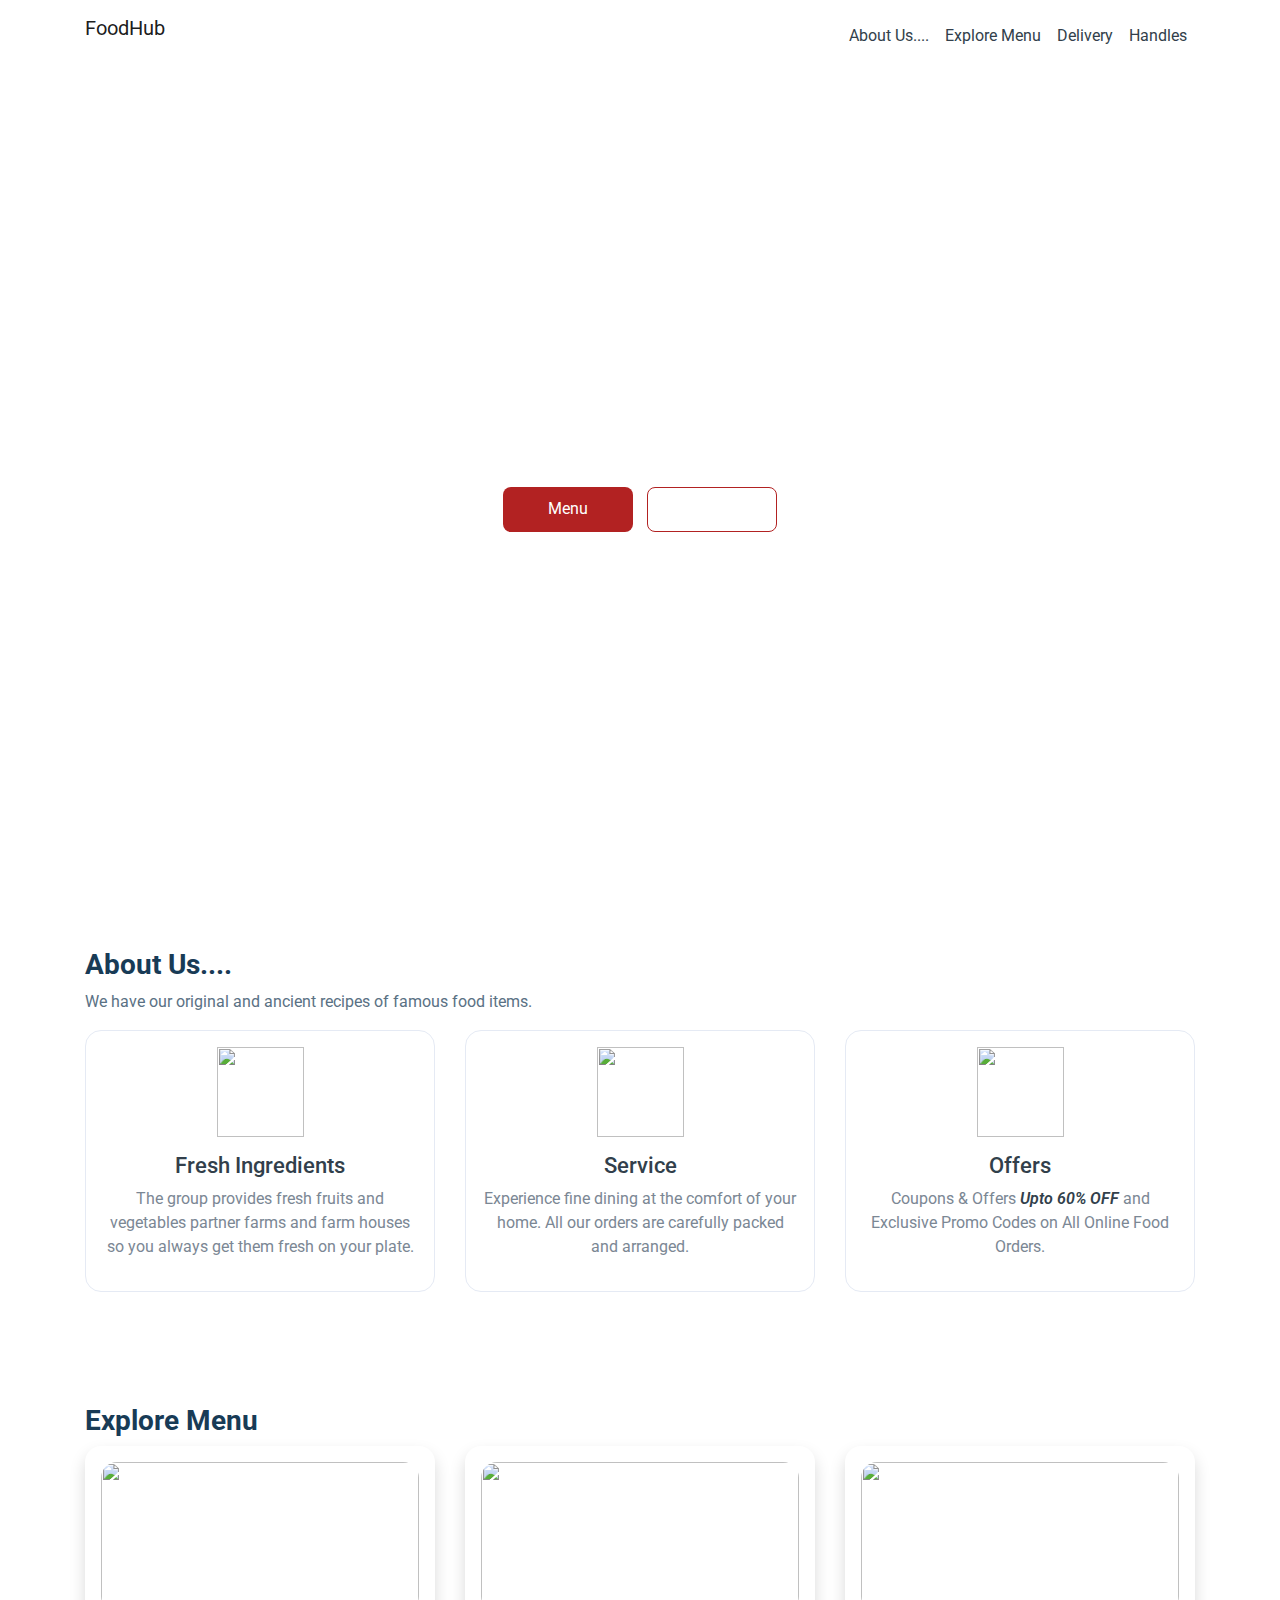
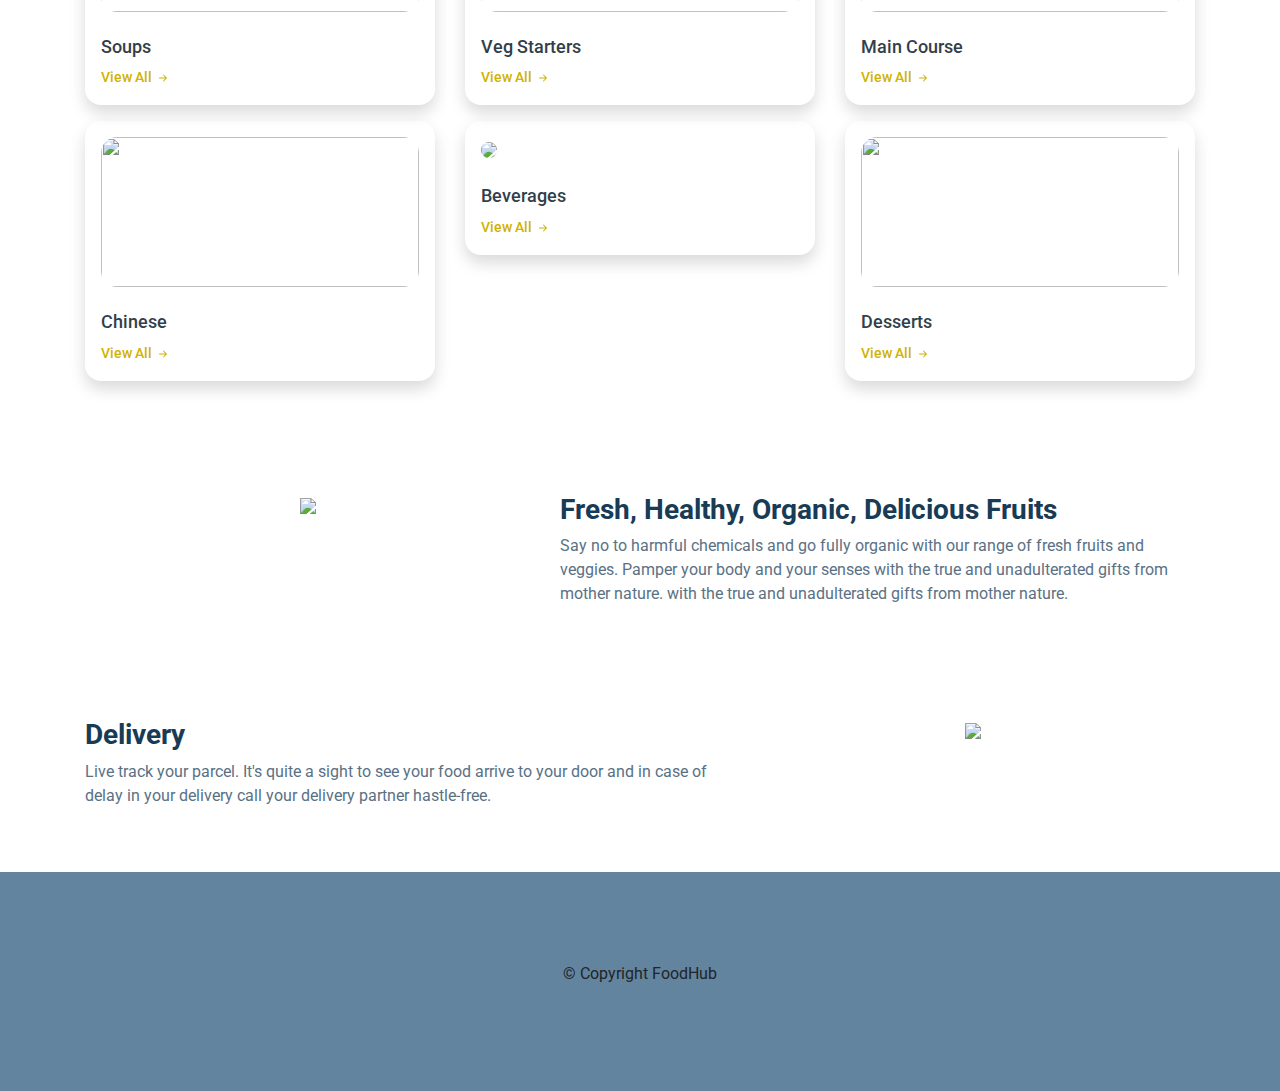
==== Landing Page(Task 1)/index.html @ 3e2d4210 "Task 1 Done" ====
<!DOCTYPE html>
<html>
<head>
    <link rel="stylesheet" href="https://stackpath.bootstrapcdn.com/bootstrap/4.5.2/css/bootstrap.min.css" integrity="sha384-JcKb8q3iqJ61gNV9KGb8thSsNjpSL0n8PARn9HuZOnIxN0hoP+VmmDGMN5t9UJ0Z" crossorigin="anonymous" />
    <script src="https://code.jquery.com/jquery-3.5.1.slim.min.js" integrity="sha384-DfXdz2htPH0lsSSs5nCTpuj/zy4C+OGpamoFVy38MVBnE+IbbVYUew+OrCXaRkfj" crossorigin="anonymous"></script>
    <script src="https://cdn.jsdelivr.net/npm/popper.js@1.16.1/dist/umd/popper.min.js" integrity="sha384-9/reFTGAW83EW2RDu2S0VKaIzap3H66lZH81PoYlFhbGU+6BZp6G7niu735Sk7lN" crossorigin="anonymous"></script>
    <script src="https://stackpath.bootstrapcdn.com/bootstrap/4.5.2/js/bootstrap.min.js" integrity="sha384-B4gt1jrGC7Jh4AgTPSdUtOBvfO8shuf57BaghqFfPlYxofvL8/KUEfYiJOMMV+rV" crossorigin="anonymous"></script>
    <script src="https://kit.fontawesome.com/20c5629a29.js" crossorigin="anonymous"></script>
<link rel="stylesheet" href="style.css">
<meta charset="UTF-8">
<meta name="viewport" content="width=device-width, initial-scale=1.0" >
<title>FoodHub</title>
</head>

<body>
    <nav class="navbar navbar-expand-lg navbar-light bg-white fixed-top">
        <div class="container">
            <a class="navbar-brand" href="#">
                <p>FoodHub</p>
            </a>
            <button class="navbar-toggler" type="button" data-toggle="collapse" data-target="#navbarNavAltMarkup" aria-controls="navbarNavAltMarkup" aria-expanded="false" aria-label="Toggle navigation">
                <span class="navbar-toggler-icon"></span>
            </button>
            <div class="collapse navbar-collapse" id="navbarNavAltMarkup">
                <div class="navbar-nav ml-auto">
                    <a class="nav-link active" href="#wcuSection" id="navItem" >
                        About Us....
                    </a>
                    <a class="nav-link" href="#exploreMenuSection" id="navItem">Explore Menu</a>
                    <a class="nav-link" href="#deliveryPaymentSection" id="navItem">Delivery</a>
                    <a class="nav-link" href="#followUsSection" id="navItem">Handles</a>
                </div>
            </div>
        </div>
    </nav>
    <div class="banner-section-bg-container d-flex justify-content-center flex-column">
        <div class="text-center">
            <h1 class="banner-heading mb-3">Farm Fresh Food Anywhere, Anytime</h1>
            <p class="banner-caption mb-4"></p>
            <button class="custom-button" >Menu</button>
            <button class="custom-outline-button">Order</button>
        </div>
    </div>
    <div class="wcu-section pt-5 pb-5" id="wcuSection">
        <div class="container">
            <div class="row">
                <div class="col-12">
                    <h1 class="wcu-section-heading">About Us....
                    </h1>
                    <p class="wcu-section-description">
                        We have our original and ancient recipes of famous food
                        items.
                    </p>
                </div>
                
                <div class="col-12 col-md-4">
                    <div class="wcu-card p-3 mb-3">
                        <img src="https://encrypted-tbn0.gstatic.com/images?q=tbn:ANd9GcSYcLAKd-4Ysa1-3xNeJmJTl1pY51UlrTwbbw&usqp=CAU" class="wcu-card-image" />
                        <h1 class="wcu-card-title mt-3">Fresh Ingredients</h1>
                        <p class="wcu-card-description">
                            The group provides fresh fruits and vegetables
                            partner farms and farm houses so
                            you always get them fresh on your plate.
                        </p>
                    </div>
                </div>
                <div class="col-12 col-md-4">
                    <div class="wcu-card p-3 mb-3">
                        <img src="https://encrypted-tbn0.gstatic.com/images?q=tbn:ANd9GcQwd8NeEtofNAD-rinPal9Sfsz_D2zsd2ONiA&usqp=CAU" class="wcu-card-image" />
                        <h1 class="wcu-card-title mt-3">Service</h1>
                        <p class="wcu-card-description">
                            Experience fine dining at the comfort of your home. All our
                            orders are carefully packed and arranged.
                        </p>
                    </div>
                </div>
                <div class="col-12 col-md-4">
                    <div class="wcu-card p-3 mb-3">
                        <img src="https://encrypted-tbn0.gstatic.com/images?q=tbn:ANd9GcR3_hEWnikKeh8umRY_hi_EFtW_kxIg69xDH37YZnJMdB13wnypbtdYFbFkJiYltRt89NE&usqp=CAU" class="wcu-card-image"  />
                        <h1 class="wcu-card-title mt-3">Offers</h1>
                        <p class="wcu-card-description">
                            Coupons & Offers
                            <span class="offers"> Upto 60% OFF</span>
                            and Exclusive Promo Codes on All Online Food Orders.
                        </p>
                    </div>
                </div>
            </div>
        </div>
    </div>
    <div class="explore-menu-section pt-5 pb-5" id="exploreMenuSection">
        <div class="container">
            <div class="row">
                <div class="col-12">
                    <h1 class="menu-section-heading">Explore Menu</h1>
                </div>
                <div class="col-12 col-md-6 col-lg-4">
                    <div class="shadow menu-item-card p-3 mb-3">
                        <img src="https://img.freepik.com/free-photo/bowl-soup-with-piece-bread-it_1340-23200.jpg" height="150" class="menu-item-image w-100" />
                        <h1 class="menu-card-title">Soups</h1>
                        <a href="" class="menu-item-link">
                            View All
                            <svg width="16px" height="16px" viewBox="0 0 16 16" class="bi bi-arrow-right-short" fill="#d0b200" xmlns="http://www.w3.org/2000/svg">
                                <path fill-rule="evenodd" d="M4 8a.5.5 0 0 1 .5-.5h5.793L8.146 5.354a.5.5 0 1 1 .708-.708l3 3a.5.5 0 0 1 0 .708l-3 3a.5.5 0 0 1-.708-.708L10.293 8.5H4.5A.5.5 0 0 1 4 8z" />
                            </svg>
                        </a>
                    </div>
                </div>
                <div class="col-12 col-md-6 col-lg-4">
                    <div class="shadow menu-item-card p-3 mb-3">
                        <img src="https://media.istockphoto.com/id/1093396546/photo/chicken-hariyali-kakab-or-malai-malai-kebab-served-with-skewers-and-yogurt-dip-in-a-plate.jpg?s=612x612&w=0&k=20&c=1-tQTk0GIIdrll19APte_EjzYGiHeL1hbiCAw0ynn0g=" height="150" class="menu-item-image w-100" />
                        <h1 class="menu-card-title">Veg Starters</h1>
                        <a href="" class="menu-item-link">
                            View All
                            <svg width="16px" height="16px" viewBox="0 0 16 16" class="bi bi-arrow-right" fill="#d0b200" xmlns="http://www.w3.org/2000/svg">
                                <path fill-rule="evenodd" d="M4 8a.5.5 0 0 1 .5-.5h5.793L8.146 5.354a.5.5 0 1 1 .708-.708l3 3a.5.5 0 0 1 0 .708l-3 3a.5.5 0 0 1-.708-.708L10.293 8.5H4.5A.5.5 0 0 1 4 8z" />
                            </svg>
                        </a>
                    </div>
                </div>
                <div class="col-12 col-md-6 col-lg-4">
                    <div class="menu-item-card shadow p-3 mb-3">
                        <img src="https://encrypted-tbn0.gstatic.com/images?q=tbn:ANd9GcRJwgl1vgFuL7H14uMpGyxFg09Wa4hA_u_jUQ&usqp=CAU" height="150" class="menu-item-image w-100" />
                        <h1 class="menu-card-title">Main Course</h1>
                        <a href="" class="menu-item-link">
                            View All
                            <svg width="16px" height="16px" viewBox="0 0 16 16" class="bi bi-arrow-right" fill="#d0b200" xmlns="http://www.w3.org/2000/svg">
                                <path fill-rule="evenodd" d="M4 8a.5.5 0 0 1 .5-.5h5.793L8.146 5.354a.5.5 0 1 1 .708-.708l3 3a.5.5 0 0 1 0 .708l-3 3a.5.5 0 0 1-.708-.708L10.293 8.5H4.5A.5.5 0 0 1 4 8z" />
                            </svg>
                        </a>
                    </div>
                </div>
                <div class="col-12 col-md-6 col-lg-4">
                    <div class="menu-item-card shadow p-3 mb-3">
                        <img src="https://images.unsplash.com/photo-1585032226651-759b368d7246?ixlib=rb-4.0.3&ixid=M3wxMjA3fDB8MHxzZWFyY2h8Nnx8Y2hpbmVzZSUyMGZvb2R8ZW58MHx8MHx8fDA%3D&w=1000&q=80" class="menu-item-image w-100" height="150" />
                        <h1 class="menu-card-title">Chinese</h1>
                        <a href="" class="menu-item-link">
                            View All
                            <svg width="16px" height="16px" viewBox="0 0 16 16" class="bi bi-arrow-right" fill="#d0b200" xmlns="http://www.w3.org/2000/svg">
                                <path fill-rule="evenodd" d="M4 8a.5.5 0 0 1 .5-.5h5.793L8.146 5.354a.5.5 0 1 1 .708-.708l3 3a.5.5 0 0 1 0 .708l-3 3a.5.5 0 0 1-.708-.708L10.293 8.5H4.5A.5.5 0 0 1 4 8z" />
                            </svg>
                        </a>
                    </div>
                </div>
                <div class="col-12 col-md-6 col-lg-4">
                    <div class="menu-item-card shadow p-3 mb-3">
                        <img src="https://encrypted-tbn0.gstatic.com/images?q=tbn:ANd9GcR2UIFO4sGhED17vdC7HG4ZDMzqbzzpK--Jlj9iSBL1WA&s" class="menu-item-image w-100" />
                        <h1 class="menu-card-title">Beverages</h1>
                        <a href="" class="menu-item-link">
                            View All
                            <svg width="16px" height="16px" viewBox="0 0 16 16" class="bi bi-arrow-right" fill="#d0b200" xmlns="http://www.w3.org/2000/svg">
                                <path fill-rule="evenodd" d="M4 8a.5.5 0 0 1 .5-.5h5.793L8.146 5.354a.5.5 0 1 1 .708-.708l3 3a.5.5 0 0 1 0 .708l-3 3a.5.5 0 0 1-.708-.708L10.293 8.5H4.5A.5.5 0 0 1 4 8z" />
                            </svg>
                        </a>
                    </div>
                </div>
                <div class="col-12 col-md-6 col-lg-4">
                    <div class="menu-item-card shadow p-3 mb-3">
                        <img src="https://media.istockphoto.com/id/936205852/photo/chocolate-ice-cream-in-a-glass-cup.jpg?s=612x612&w=0&k=20&c=gcPTroDVPNSlCS45BkqEG-6-REnKFEzboBpuX8O3lY4=" height="150"class="menu-item-image w-100" />
                        <h1 class="menu-card-title">Desserts</h1>
                        <a href="" class="menu-item-link">
                            View All
                            <svg width="16px" height="16px" viewBox="0 0 16 16" class="bi bi-arrow-right" fill="#d0b200" xmlns="http://www.w3.org/2000/svg">
                                <path fill-rule="evenodd" d="M4 8a.5.5 0 0 1 .5-.5h5.793L8.146 5.354a.5.5 0 1 1 .708-.708l3 3a.5.5 0 0 1 0 .708l-3 3a.5.5 0 0 1-.708-.708L10.293 8.5H4.5A.5.5 0 0 1 4 8z" />
                            </svg>
                        </a>
                    </div>
                </div>
            </div>
        </div>
    </div>
    <div class="healthy-food-section pt-5 pb-5">
        <div class="container">
            <div class="row">
                <div class="col-12 col-md-5">
                    <div class="text-center">
                        <img src="https://st.depositphotos.com/1361307/2948/i/450/depositphotos_29481875-stock-photo-green-and-red-healthy-food.jpg" class="healthy-food-section-img" />
                    </div>
                </div>
                <div class="col-12 col-md-7">
                    <h1 class="healthy-food-section-heading">
                        Fresh, Healthy, Organic, Delicious Fruits
                    </h1>
                    <p class="healthy-food-section-description">
                        Say no to harmful chemicals and go fully organic with our range of
                        fresh fruits and veggies. Pamper your body and your senses with
                        the true and unadulterated gifts from mother nature. with the true
                        and unadulterated gifts from mother nature.
                    </p>
                </div>
            </div>
        </div>
    </div>
    <div class="delivery-and-payment-section pt-5 pb-5" id="deliveryPaymentSection">
        <div class="container">
            <div class="row">
                <div class="col-12 col-md-5 order-1 order-md-2">
                    <div class="text-center">
                        <img src="https://encrypted-tbn0.gstatic.com/images?q=tbn:ANd9GcTFhIPBpD-QT0LUwhjQAP8Xj9P0rnUR6XGXQ2cr7Jxa1A&s" />
                    </div>
                </div>
                <div class="col-12 col-md-7 order-2 order-md-1">
                    <h1 class="delivery-and-payment-section-heading">
                        Delivery
                    </h1>
                    <p class="delivery-and-payment-section-description">
                        Live track your parcel. It's quite a sight to see your food arrive to your door and in case of delay in your delivery call your delivery partner hastle-free.
                    </p>
                </div>
            </div>
        </div>
    </div>
    <footer id="footer">
        <i class="social-icon fa fa-facebook"></i>
        <i class="social-icon fa fa-twitter"></i>
        <i class="social-icon fa fa-instagram"></i>
        <i class="social-icon fa fa-envelope"></i>
        <p>© Copyright FoodHub</p>
    
      </footer>
</body>

</html>
---- Landing Page(Task 1)/style.css ----
@import url("https://fonts.googleapis.com/css2?family=Bree+Serif&family=Caveat:wght@400;700&family=Lobster&family=Monoton&family=Open+Sans:ital,wght@0,400;0,700;1,400;1,700&family=Playfair+Display+SC:ital,wght@0,400;0,700;1,700&family=Playfair+Display:ital,wght@0,400;0,700;1,700&family=Roboto:ital,wght@0,400;0,700;1,400;1,700&family=Source+Sans+Pro:ital,wght@0,400;0,700;1,700&family=Work+Sans:ital,wght@0,400;0,700;1,700&display=swap");

body{
  background-color: white;
}
#navItem{
  padding-top: px;
  color: #323f4b;
  font-family: "Roboto";
}
#navItem:hover{
  color: #6c7c89;

}
.banner-section-bg-container {
  background-image: url("https://img.freepik.com/free-photo/blur-coffee-cafe-shop-restaurant-with-bokeh-background_1421-472.jpg?size=626&ext=jpg");
  height: 100vh;
  background-size: cover;
}
.banner-heading {
  color: white;
  font-family: "Roboto";
  padding-bottom: 40px;
  font-size: 45px;
  font-weight: 300;
}
.banner-caption {
  color: #f5f7fa;
  font-family: "Roboto";
  font-size: 24px;
  font-weight: 300;
}
.custom-button {
  color: white;
  background-color: firebrick;
  width: 130px;
  height: 45px;
  border-width: 0;
  border-radius: 8px;
  margin-right: 10px;
}
.custom-button:hover {
  background-color: white;
  color: black;}

.custom-outline-button {
  color: white;
  background-color: transparent;
  width: 130px;
  height: 45px;
  border-style: solid;
  border-width: 1px;
  border-color: firebrick;
  border-radius: 8px;
}
.custom-outline-button:hover {
  background-color: white;
  color: black;
}

.wcu-section-heading {
  color: #183b56;
  font-family: "Roboto";
  font-size: 28px;
  font-weight: 700;
}
.wcu-section-description {
  color: #5a7184;
  font-family: "Roboto";
  font-size: 16px;
}
.wcu-card {
  text-align: center;
  border-style: solid;
  border-width: 1px;
  border-color: #e5eaf4;
  border-radius: 16px;
}
.wcu-card-image {
  width: 87px;
  height: 90px;
}
.wcu-card-title {
  color: #323f4b;
  font-family: "Roboto";
  font-size: 22px;
  font-weight: 500;
}
.wcu-card-description {
  color: #7b8794;
  font-family: "Roboto";
  font-size: 16px;
}
.offers {
  color: #323f4b;
  font-style: italic;
  font-weight: 600;
}
.menu-section-heading {
  color: #183b56;
  font-family: "Roboto";
  font-size: 28px;
  font-weight: 700;
}
.menu-item-image {
  border-radius: 16px;
}
.menu-card-title {
  color: #323f4b;
  font-family: "Roboto";
  font-size: 18px;
  font-weight: 500;
  margin-top: 24px;
}
.menu-item-link {
  color: #d0b200;
  font-family: "Roboto";
  font-size: 14px;
  font-weight: 500;
}
.menu-item-card {
  border-radius: 16px;
}

.healthy-food-section-img {
  width: 180px;
}
.healthy-food-section-heading {
  color: #183b56;
  font-family: "Roboto";
  font-size: 28px;
  font-weight: 700;
}
.healthy-food-section-description {
  color: #5a7184;
  font-family: "Roboto";
  font-size: 16px;
}

.delivery-and-payment-section-img {
  width: 270px;
}
.delivery-and-payment-section-heading {
  color: #183b56;
  font-family: "Roboto";
  font-size: 28px;
  font-weight: 700;
}
.delivery-and-payment-section-description {
  color: #5a7184;
  font-family: "Roboto";
  font-size: 16px;
}




#footer{
  background-color: #62849e;
  text-align: center;
  padding: 7% 15%;
}
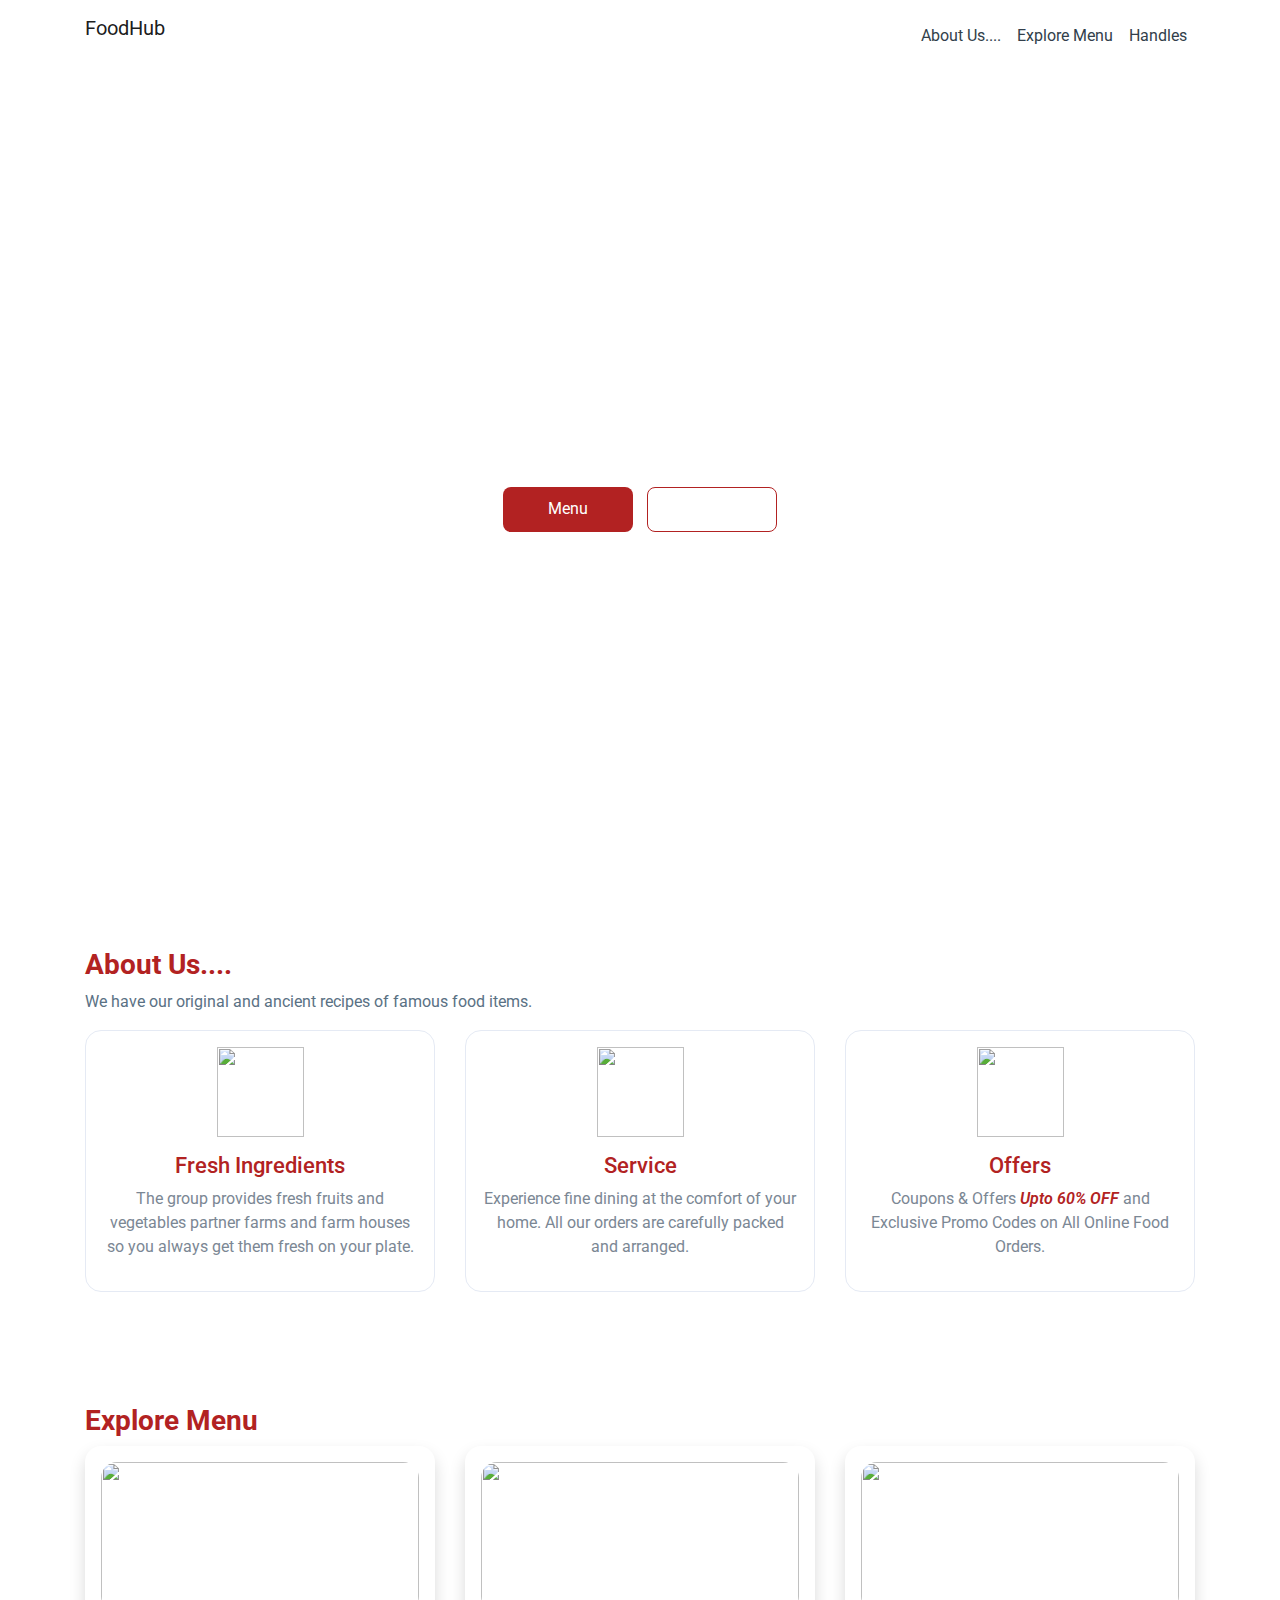
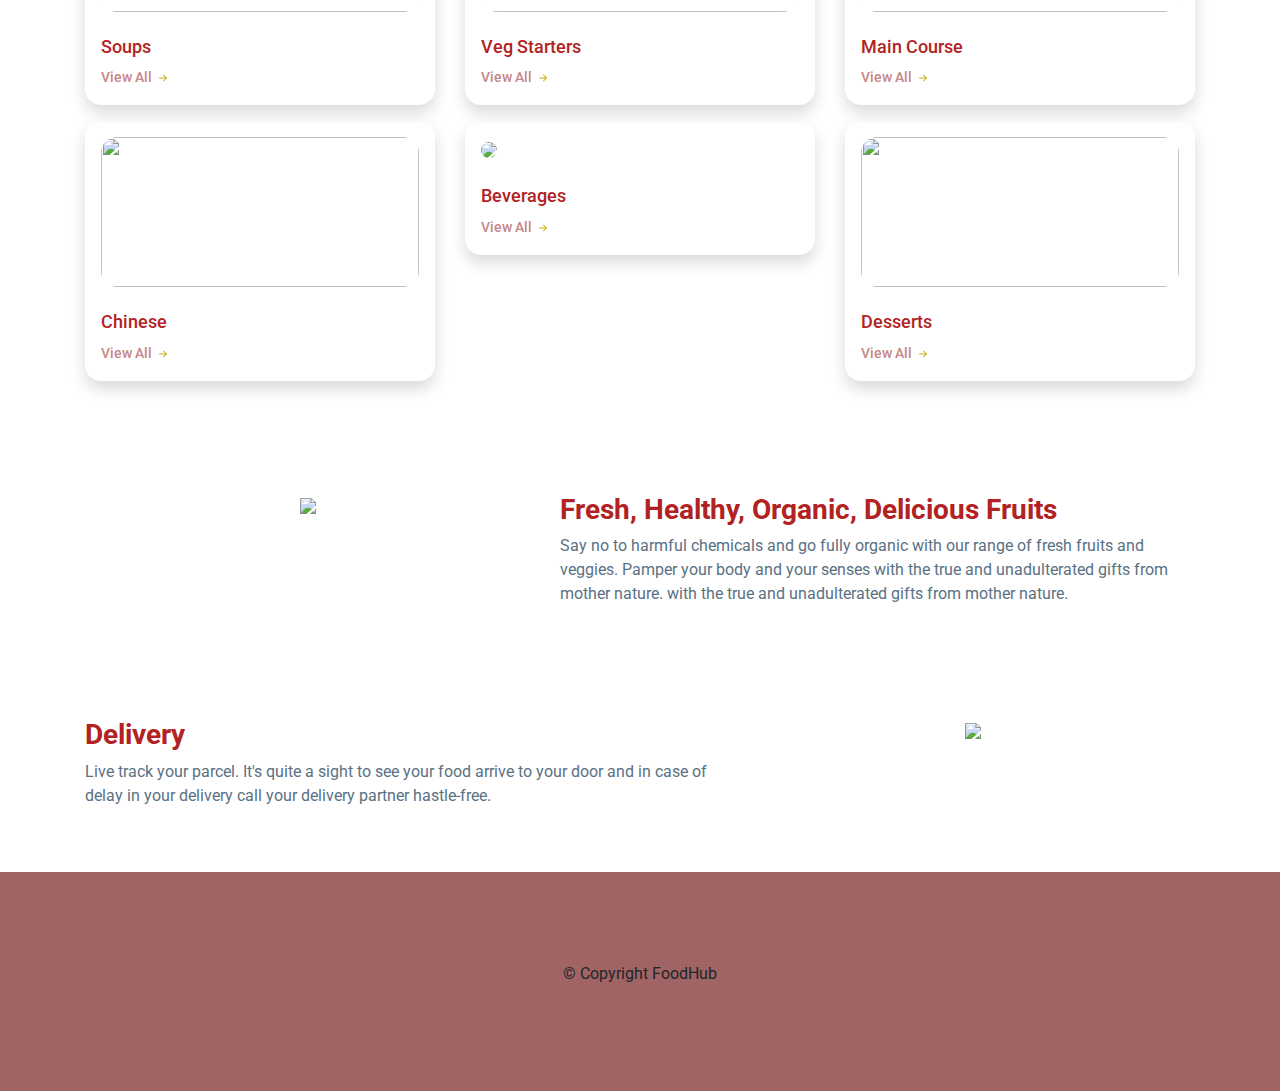
==== commit 8ddeae60: "Done" ====
--- a/Landing Page(Task 1)/index.html
+++ b/Landing Page(Task 1)/index.html
@@ -27,8 +27,7 @@
                         About Us....
                     </a>
                     <a class="nav-link" href="#exploreMenuSection" id="navItem">Explore Menu</a>
-                    <a class="nav-link" href="#deliveryPaymentSection" id="navItem">Delivery</a>
-                    <a class="nav-link" href="#followUsSection" id="navItem">Handles</a>
+                    <a class="nav-link" href="#footer" id="navItem">Handles</a>
                 </div>
             </div>
         </div>
--- a/Landing Page(Task 1)/style.css
+++ b/Landing Page(Task 1)/style.css
@@ -59,7 +59,7 @@
 }
 
 .wcu-section-heading {
-  color: #183b56;
+  color: firebrick;
   font-family: "Roboto";
   font-size: 28px;
   font-weight: 700;
@@ -81,7 +81,7 @@
   height: 90px;
 }
 .wcu-card-title {
-  color: #323f4b;
+  color: firebrick;
   font-family: "Roboto";
   font-size: 22px;
   font-weight: 500;
@@ -92,12 +92,12 @@
   font-size: 16px;
 }
 .offers {
-  color: #323f4b;
+  color: firebrick;
   font-style: italic;
   font-weight: 600;
 }
 .menu-section-heading {
-  color: #183b56;
+  color: firebrick;
   font-family: "Roboto";
   font-size: 28px;
   font-weight: 700;
@@ -106,14 +106,14 @@
   border-radius: 16px;
 }
 .menu-card-title {
-  color: #323f4b;
+  color: firebrick;
   font-family: "Roboto";
   font-size: 18px;
   font-weight: 500;
   margin-top: 24px;
 }
 .menu-item-link {
-  color: #d0b200;
+  color:rgb(199, 135, 135);
   font-family: "Roboto";
   font-size: 14px;
   font-weight: 500;
@@ -126,7 +126,7 @@
   width: 180px;
 }
 .healthy-food-section-heading {
-  color: #183b56;
+  color: firebrick;
   font-family: "Roboto";
   font-size: 28px;
   font-weight: 700;
@@ -141,7 +141,7 @@
   width: 270px;
 }
 .delivery-and-payment-section-heading {
-  color: #183b56;
+  color:firebrick;
   font-family: "Roboto";
   font-size: 28px;
   font-weight: 700;
@@ -156,7 +156,7 @@
 
 
 #footer{
-  background-color: #62849e;
+  background-color: rgb(160, 100, 100);
   text-align: center;
   padding: 7% 15%;
 }